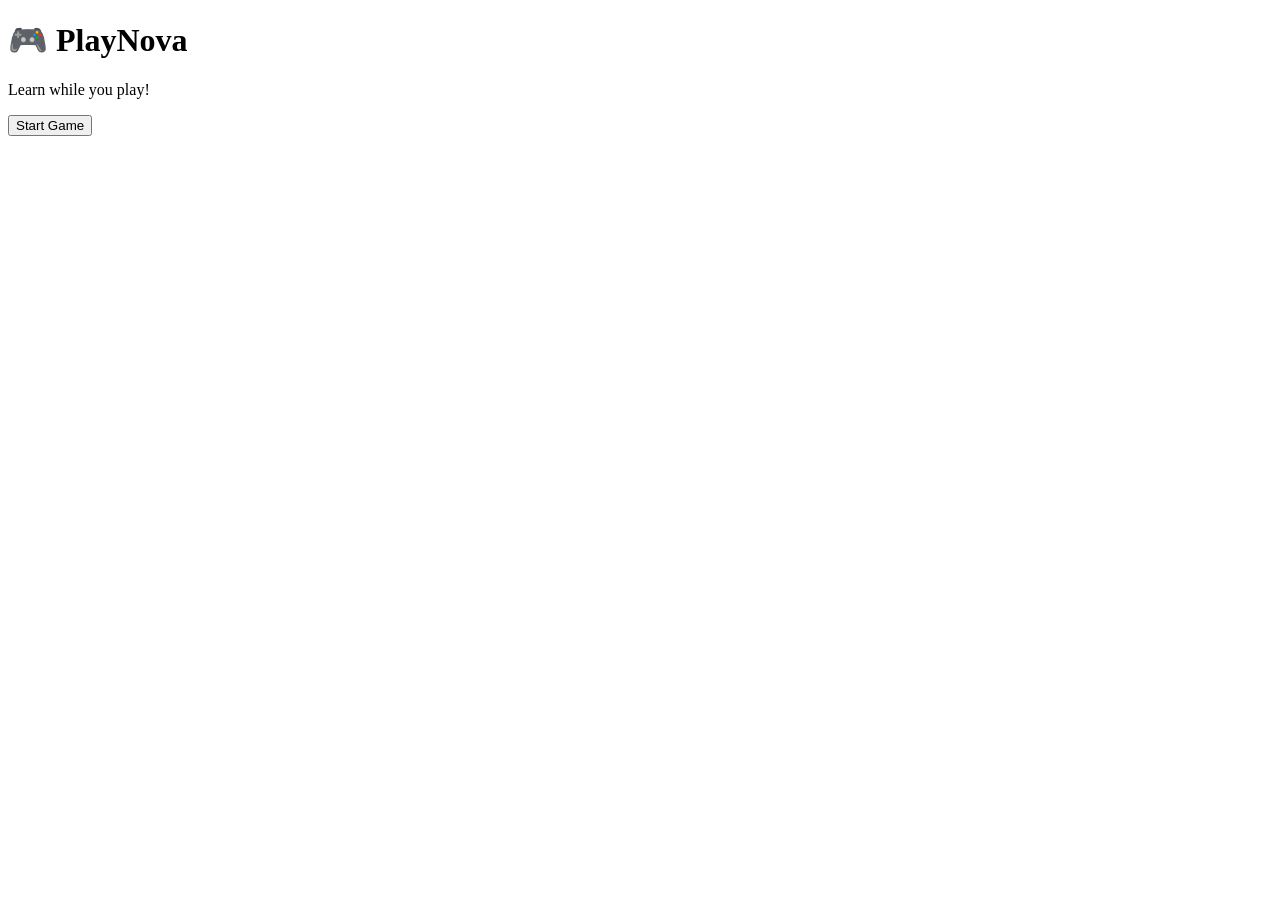
==== index.html @ dc16f681 "Create index.html" ====
<!DOCTYPE html>
<html>
<head>
    <title>PlayNova</title>
    <link rel="stylesheet" href="style.css">
</head>

<body>

    <div class="container">
        <h1>🎮 PlayNova</h1>
        <p>Learn while you play!</p>

        <button onclick="startGame()">Start Game</button>
    </div>

    <script src="script.js"></script>
</body>
</html>
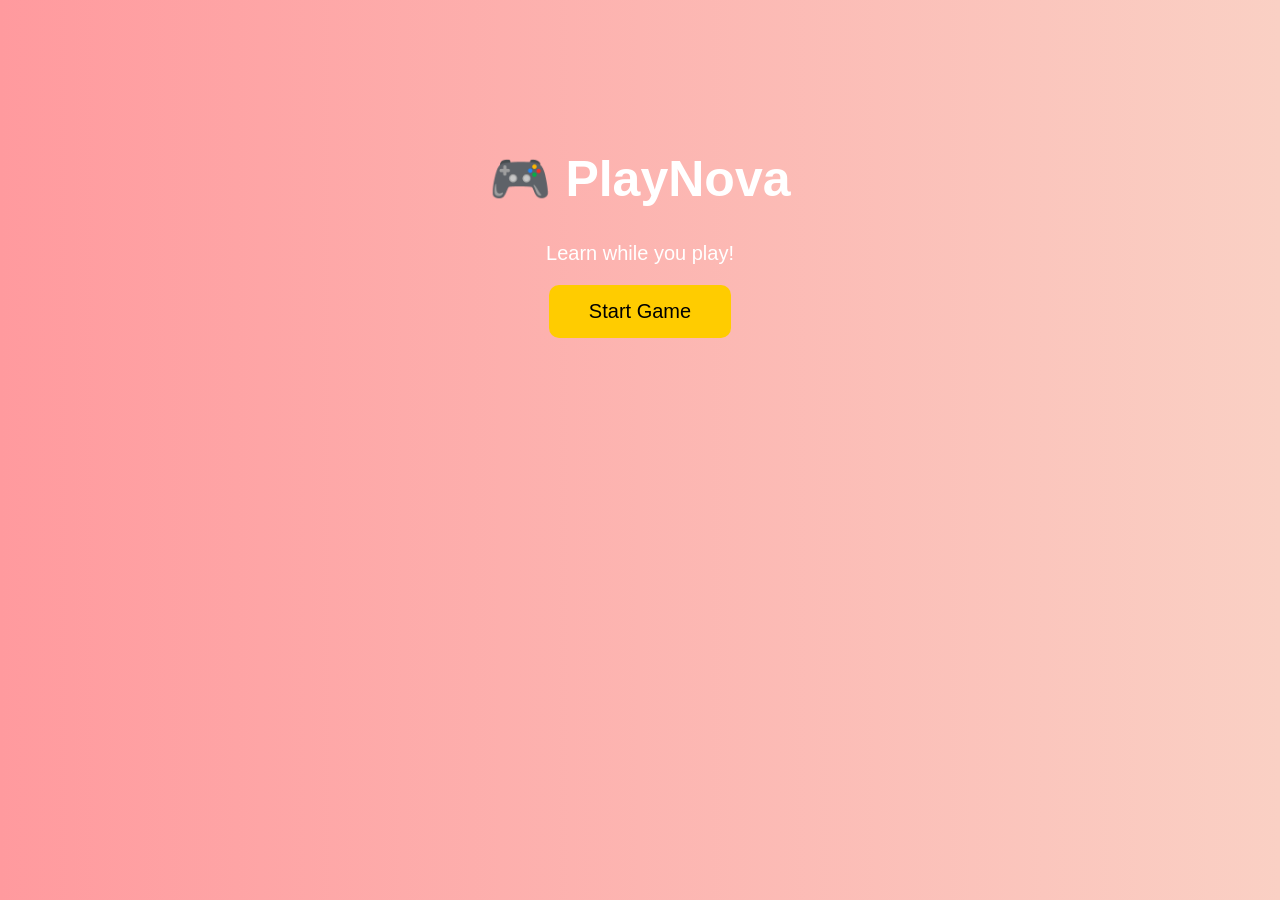
==== commit 87bb9262: "Update index.html" ====
--- a/index.html
+++ b/index.html
@@ -7,13 +7,26 @@
 
 <body>
 
-    <div class="container">
+    <!-- HOME SCREEN -->
+    <div id="home" class="container">
         <h1>🎮 PlayNova</h1>
         <p>Learn while you play!</p>
+        <button onclick="startGame()">Start Game</button>
+    </div>
 
-        <button onclick="startGame()">Start Game</button>
+    <!-- GAME SCREEN -->
+    <div id="game" class="container" style="display:none;">
+        <h2 id="question">Question will appear here</h2>
+
+        <div class="options">
+            <button onclick="checkAnswer(0)" id="opt0"></button>
+            <button onclick="checkAnswer(1)" id="opt1"></button>
+            <button onclick="checkAnswer(2)" id="opt2"></button>
+        </div>
+
+        <p id="result"></p>
     </div>
 
     <script src="script.js"></script>
 </body>
-</html>
+    </html>
--- a/style.css
+++ b/style.css
@@ -0,0 +1,33 @@
+body {
+    margin: 0;
+    font-family: Arial;
+    background: linear-gradient(to right, #ff9a9e, #fad0c4);
+    text-align: center;
+}
+
+.container {
+    margin-top: 150px;
+}
+
+h1 {
+    font-size: 50px;
+    color: white;
+}
+
+p {
+    font-size: 20px;
+    color: white;
+}
+
+button {
+    padding: 15px 40px;
+    font-size: 20px;
+    border: none;
+    border-radius: 10px;
+    background-color: #ffcc00;
+    cursor: pointer;
+}
+
+button:hover {
+    background-color: #ffaa00;
+}
